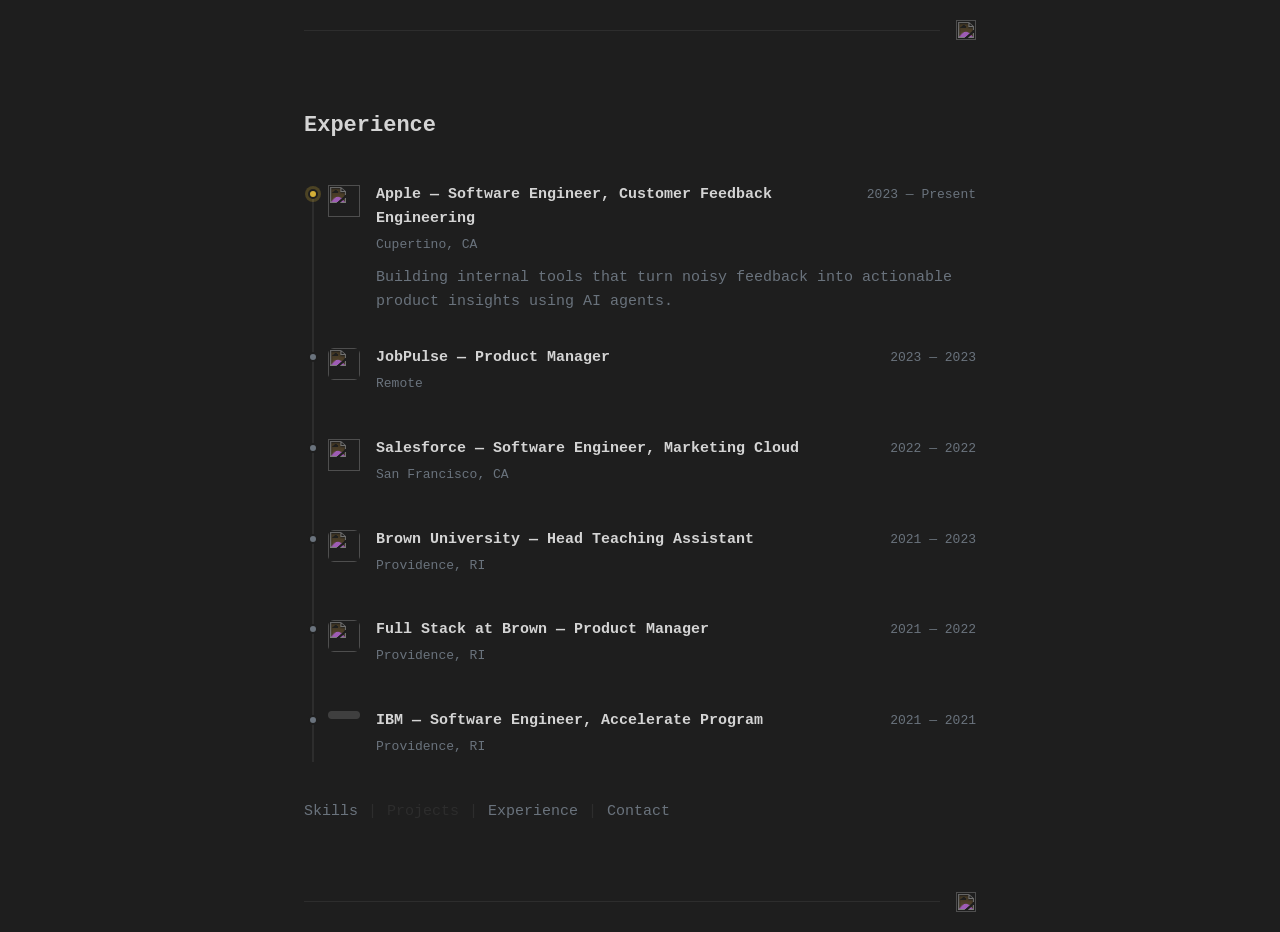
==== experience.html @ a8299633 "Disable Projects nav link, add cursor blink and fade-in animations Projects nav link now matches the" ====
<!doctype html>
<html lang="en">
<head>
  <meta charset="utf-8" />
  <meta name="viewport" content="width=device-width, initial-scale=1" />
  <title>Experience — Mazine Suliman</title>
  <meta name="description" content="Work experience — Mazine Suliman." />
  <link rel="icon" type="image/x-icon" href="assets/icons/favicon.ico" />
  <link rel="stylesheet" href="css/style.css" />
</head>
<body>
  <div class="page">
    <div class="topbar">
      <hr class="rule topbar-rule" aria-hidden="true" />
      <a class="home-link" href="index.html" aria-label="Home">
        <img class="icon" src="assets/icons/house.svg" alt="" />
      </a>
    </div>

    <main>
      <h1 class="page-title">Experience</h1>

      <div class="exp-timeline">
      <!-- Add new entries above this comment as they come in -->
      <div class="exp-entry">
        <span class="exp-dot exp-dot--present"></span>
        <img class="icon" src="assets/icons/apple.svg" alt="" />
        <div>
          <div class="exp-header">
            <p class="exp-role">Apple — Software Engineer, Customer Feedback Engineering</p>
            <span class="exp-dates">2023 — Present</span>
          </div>
          <p class="exp-location">Cupertino, CA</p>
          <p class="exp-desc">
            Building internal tools that turn noisy feedback into actionable
            product insights using AI agents.
          </p>
        </div>
      </div>

      <div class="exp-entry">
        <span class="exp-dot"></span>
        <img class="icon" src="assets/icons/jobpulse.png" alt="" />
        <div>
          <div class="exp-header">
            <p class="exp-role">JobPulse — Product Manager</p>
            <span class="exp-dates">2023 — 2023</span>
          </div>
          <p class="exp-location">Remote</p>
        </div>
      </div>

      <div class="exp-entry">
        <span class="exp-dot"></span>
        <img class="icon" src="assets/icons/salesforce.svg" alt="" />
        <div>
          <div class="exp-header">
            <p class="exp-role">Salesforce — Software Engineer, Marketing Cloud</p>
            <span class="exp-dates">2022 — 2022</span>
          </div>
          <p class="exp-location">San Francisco, CA</p>
        </div>
      </div>

      <div class="exp-entry">
        <span class="exp-dot"></span>
        <img class="icon" src="assets/icons/brown-university.png" alt="" />
        <div>
          <div class="exp-header">
            <p class="exp-role">Brown University — Head Teaching Assistant</p>
            <span class="exp-dates">2021 — 2023</span>
          </div>
          <p class="exp-location">Providence, RI</p>
        </div>
      </div>

      <div class="exp-entry">
        <span class="exp-dot"></span>
        <img class="icon" src="assets/icons/fullstackbrown.png" alt="" />
        <div>
          <div class="exp-header">
            <p class="exp-role">Full Stack at Brown — Product Manager</p>
            <span class="exp-dates">2021 — 2022</span>
          </div>
          <p class="exp-location">Providence, RI</p>
        </div>
      </div>

      <!-- TODO: confirm location for IBM internship; swap placeholder icon for real IBM logo if provided -->
      <div class="exp-entry">
        <span class="exp-dot"></span>
        <img class="icon dark-logo wordmark" src="assets/icons/ibm.svg" alt="" />
        <div>
          <div class="exp-header">
            <p class="exp-role">IBM — Software Engineer, Accelerate Program</p>
            <span class="exp-dates">2021 — 2021</span>
          </div>
          <p class="exp-location">Providence, RI</p>
        </div>
      </div>
      </div>

      <nav class="main-nav">
        <a href="skills.html">Skills</a>
        <span class="sep">|</span>
        <span class="disabled" aria-disabled="true" title="Projects — omitted for privacy/NDA reasons">Projects</span>
        <span class="sep">|</span>
        <a href="experience.html">Experience</a>
        <span class="sep">|</span>
        <a href="mailto:mazine+portfolio@alumni.brown.edu?subject=Request%20to%20Connect">Contact</a>
      </nav>
    </main>

    <footer class="topbar">
      <hr class="rule topbar-rule" aria-hidden="true" />
      <a class="home-link" href="index.html" aria-label="Home">
        <img class="icon" src="assets/icons/house.svg" alt="" />
      </a>
    </footer>
  </div>
  <script src="js/main.js"></script>
</body>
</html>
---- css/style.css ----
@font-face {
  font-family: "JetBrains Mono";
  src: url("../assets/fonts/JetBrainsMono-Regular.woff2") format("woff2");
  font-weight: 400;
  font-style: normal;
  font-display: swap;
}

@font-face {
  font-family: "JetBrains Mono";
  src: url("../assets/fonts/JetBrainsMono-Medium.woff2") format("woff2");
  font-weight: 500;
  font-style: normal;
  font-display: swap;
}

@font-face {
  font-family: "JetBrains Mono";
  src: url("../assets/fonts/JetBrainsMono-Bold.woff2") format("woff2");
  font-weight: 700;
  font-style: normal;
  font-display: swap;
}

:root {
  --bg: #1e1e1e;
  --fg: #d4d4d4;
  --muted: #6a737d;
  --accent: #569cd6;
  --accent-hover: #4ec9b0;
  --border: #2d2d2d;
  color-scheme: dark;
}

* {
  box-sizing: border-box;
}

html,
body {
  margin: 0;
  padding: 0;
}

body {
  background: var(--bg);
  color: var(--fg);
  font-family: "JetBrains Mono", ui-monospace, Menlo, Consolas, monospace;
  font-size: 15px;
  line-height: 1.6;
  min-height: 100vh;
  display: flex;
  flex-direction: column;
}

a {
  color: inherit;
  text-decoration: none;
}

.page {
  flex: 1;
  display: flex;
  flex-direction: column;
  max-width: 720px;
  width: 100%;
  margin: 0 auto;
  padding: 0 24px;
}

.rule {
  border: none;
  border-top: 1px solid var(--border);
  width: 100%;
}

.topbar {
  display: flex;
  align-items: center;
  justify-content: flex-end;
  padding: 20px 0;
}

.topbar-rule {
  flex: 1;
  margin-right: 16px;
}

.home-link {
  color: var(--muted);
  display: inline-flex;
  align-items: center;
  transition: color 0.15s ease;
}

.home-link:hover {
  color: var(--accent);
}

.icon {
  width: 20px;
  height: 20px;
  fill: currentColor;
  stroke: none;
  display: block;
}

/* Stroke-based icons (Lucide) declare fill="none" on the root — restore their outline style. */
.icon[fill="none"] {
  fill: none;
  stroke: currentColor;
}

/* Flags carry their own real colors per path — don't force the monochrome theme onto them. */
.icon.flag {
  fill: unset;
  stroke: unset;
  border-radius: 2px;
}

/* Fallback if inlining fails (fetch blocked, JS off): brighten the raw <img> so it's visible on dark bg. */
img.icon:not(.flag) {
  filter: invert(88%);
}

main {
  flex: 1;
  padding: 48px 0;
  animation: fade-in-up 0.5s ease both;
}

@keyframes fade-in-up {
  from {
    opacity: 0;
    transform: translateY(8px);
  }
  to {
    opacity: 1;
    transform: translateY(0);
  }
}

@media (prefers-reduced-motion: reduce) {
  main {
    animation: none;
  }
}

footer {
  padding: 20px 0;
}

/* Home page */
.name {
  font-size: 28px;
  font-weight: 700;
  margin: 0 0 12px;
  color: var(--fg);
}

.cursor {
  display: inline-block;
  margin-left: 4px;
  color: var(--accent);
  animation: blink 1s step-end infinite;
}

@keyframes blink {
  0%, 50% {
    opacity: 1;
  }
  50.01%, 100% {
    opacity: 0;
  }
}

@media (prefers-reduced-motion: reduce) {
  .cursor {
    animation: none;
  }
}

.tagline {
  color: var(--muted);
  margin: 0 0 6px;
  display: flex;
  align-items: center;
  gap: 6px;
  flex-wrap: wrap;
}

.location {
  color: var(--muted);
  margin: 0 0 40px;
}

.tagline .icon {
  width: 16px;
  height: 16px;
}

.social-row {
  display: flex;
  align-items: center;
  gap: 22px;
  margin-bottom: 48px;
  flex-wrap: wrap;
}

.social-row a {
  color: var(--muted);
  transition: color 0.15s ease;
}

.social-row a:hover {
  color: var(--accent);
}

.social-row .disabled {
  color: var(--border);
  cursor: default;
}

.social-row .icon {
  width: 22px;
  height: 22px;
}

nav.main-nav {
  display: flex;
  gap: 10px;
  flex-wrap: wrap;
  color: var(--muted);
}

nav.main-nav a {
  color: var(--muted);
  transition: color 0.15s ease;
}

nav.main-nav a:hover,
nav.main-nav a.active {
  color: var(--accent);
}

nav.main-nav .sep {
  color: var(--border);
}

nav.main-nav .disabled {
  color: var(--border);
  cursor: default;
}

/* Sub pages */
h1.page-title {
  font-size: 22px;
  font-weight: 700;
  color: var(--fg);
  margin: 0 0 40px;
}

/* Skills page */
.skill-group {
  margin-bottom: 36px;
}

.skill-group h2 {
  font-size: 14px;
  font-weight: 700;
  color: var(--accent);
  text-transform: uppercase;
  letter-spacing: 0.05em;
  margin: 0 0 16px;
}

.skill-icons {
  display: flex;
  flex-wrap: wrap;
  gap: 20px;
}

.skill-icons .skill {
  display: flex;
  flex-direction: column;
  align-items: center;
  gap: 8px;
  width: 64px;
  text-align: center;
  transition: transform 0.15s ease, opacity 0.15s ease;
}

.skill-icons .skill:hover {
  transform: translateY(-2px);
  opacity: 0.85;
}

.skill-icons .icon {
  width: 28px;
  height: 28px;
  color: var(--fg);
}

/* Some brand marks are near-black and vanish on our dark bg — give them a light backdrop. */
.dark-logo {
  background: var(--fg);
  border-radius: 6px;
  padding: 4px;
  box-sizing: border-box;
}

/* Wide wordmark logos (e.g. IBM) need a wider box instead of a square. */
.wordmark {
  width: 32px !important;
  height: auto !important;
  object-fit: contain;
}

.skill-icons img[src$=".png"] {
  border-radius: 6px;
  object-fit: contain;
}

.exp-entry img[src$=".png"] {
  border-radius: 6px;
  object-fit: contain;
}

.skill-icons .skill span {
  font-size: 11px;
  color: var(--muted);
}

.skill-group-header {
  display: flex;
  align-items: baseline;
  gap: 10px;
  margin-bottom: 16px;
}

.skill-group-header h2 {
  margin: 0;
}

.lang-note {
  color: var(--muted);
  font-size: 13px;
  margin: 0;
}

.lang-row {
  display: flex;
  gap: 20px;
  flex-wrap: wrap;
  color: var(--fg);
}

.lang-row .lang-flag {
  display: flex;
  justify-content: center;
  width: 64px;
}

.lang-row .icon.flag {
  width: 28px;
  height: 28px;
}


/* Experience page */
.exp-timeline {
  position: relative;
  padding-left: 24px;
}

.exp-timeline::before {
  content: "";
  position: absolute;
  top: 6px;
  bottom: 6px;
  left: 8px;
  width: 2px;
  background: var(--border);
}

.exp-entry {
  display: flex;
  gap: 16px;
  margin-bottom: 32px;
  align-items: flex-start;
  position: relative;
}

.exp-dot {
  position: absolute;
  left: -20px;
  top: 6px;
  width: 10px;
  height: 10px;
  border-radius: 50%;
  background: var(--muted);
  border: 2px solid var(--bg);
}

.exp-dot--present {
  background: #d4af37;
  box-shadow: 0 0 0 3px rgba(212, 175, 55, 0.25);
}

.exp-entry > div {
  flex: 1;
}

.exp-entry .icon,
.exp-entry img {
  width: 32px;
  height: 32px;
  flex-shrink: 0;
  color: var(--fg);
  margin-top: 2px;
}

.exp-header {
  display: flex;
  align-items: baseline;
  justify-content: space-between;
  gap: 12px;
}

.exp-entry .exp-role {
  font-weight: 700;
  color: var(--fg);
  margin: 0;
}

.exp-dates {
  color: var(--muted);
  font-size: 13px;
  white-space: nowrap;
}

.exp-location {
  color: var(--muted);
  font-size: 13px;
  margin: 4px 0 10px;
}

.exp-entry .exp-desc {
  color: var(--muted);
  margin: 0;
}

/* Placeholder pages */
.placeholder {
  color: var(--muted);
}

.placeholder a {
  color: var(--accent);
  text-decoration: underline;
}

.placeholder a:hover {
  color: var(--accent-hover);
}

.email-btn {
  display: inline-block;
  color: var(--accent);
  border: 1px solid var(--border);
  padding: 10px 18px;
  border-radius: 4px;
  transition: color 0.15s ease, border-color 0.15s ease;
}

.email-btn:hover {
  color: var(--accent-hover);
  border-color: var(--accent-hover);
}
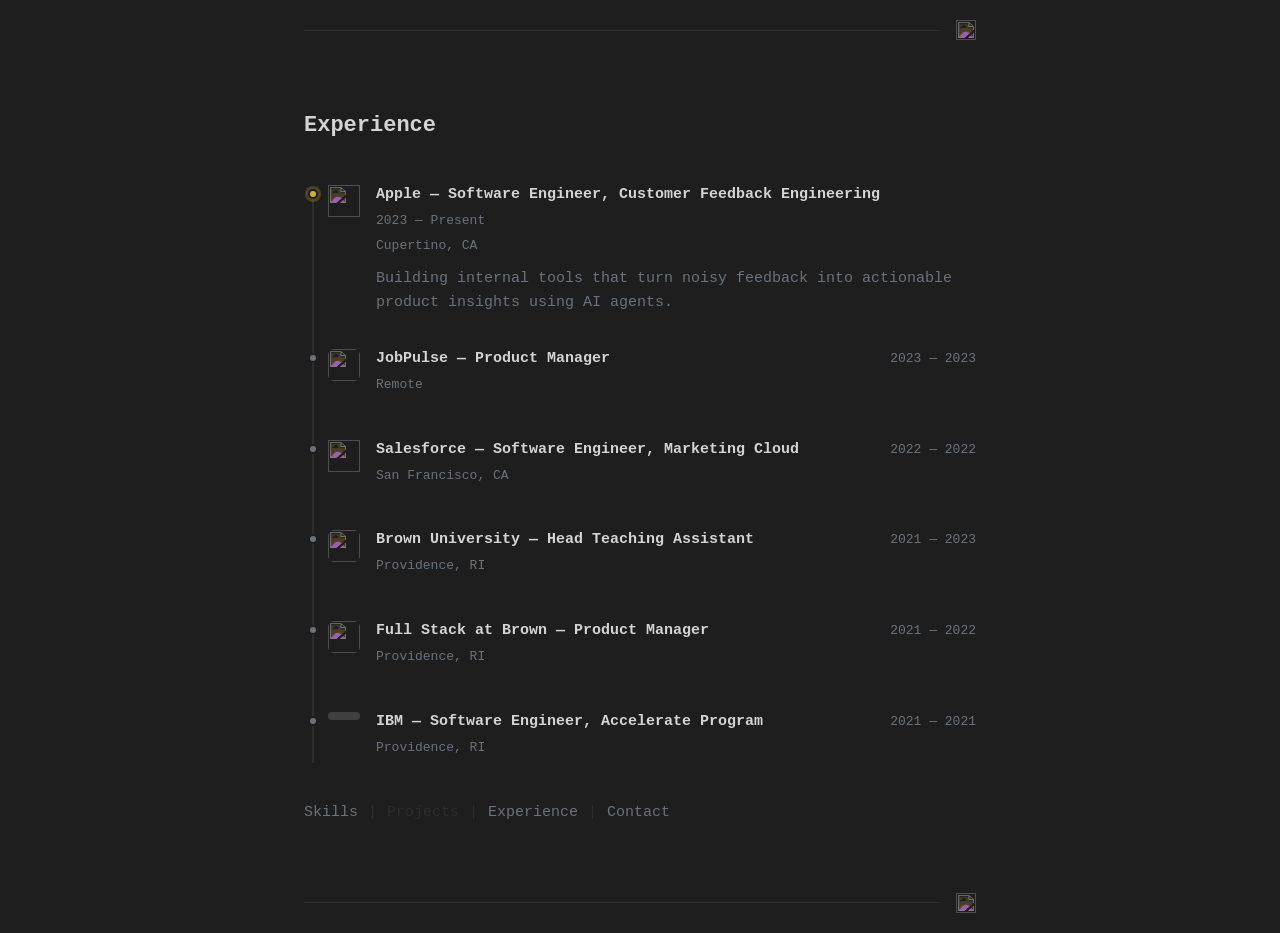
==== commit eeee9d38: "Remove stale TODO, fix Experience row wrap on narrow screens The IBM icon/location TODO was already " ====
--- a/experience.html
+++ b/experience.html
@@ -86,7 +86,6 @@
         </div>
       </div>
 
-      <!-- TODO: confirm location for IBM internship; swap placeholder icon for real IBM logo if provided -->
       <div class="exp-entry">
         <span class="exp-dot"></span>
         <img class="icon dark-logo wordmark" src="assets/icons/ibm.svg" alt="" />
--- a/css/style.css
+++ b/css/style.css
@@ -424,7 +424,8 @@
   display: flex;
   align-items: baseline;
   justify-content: space-between;
-  gap: 12px;
+  flex-wrap: wrap;
+  gap: 4px 12px;
 }
 
 .exp-entry .exp-role {
